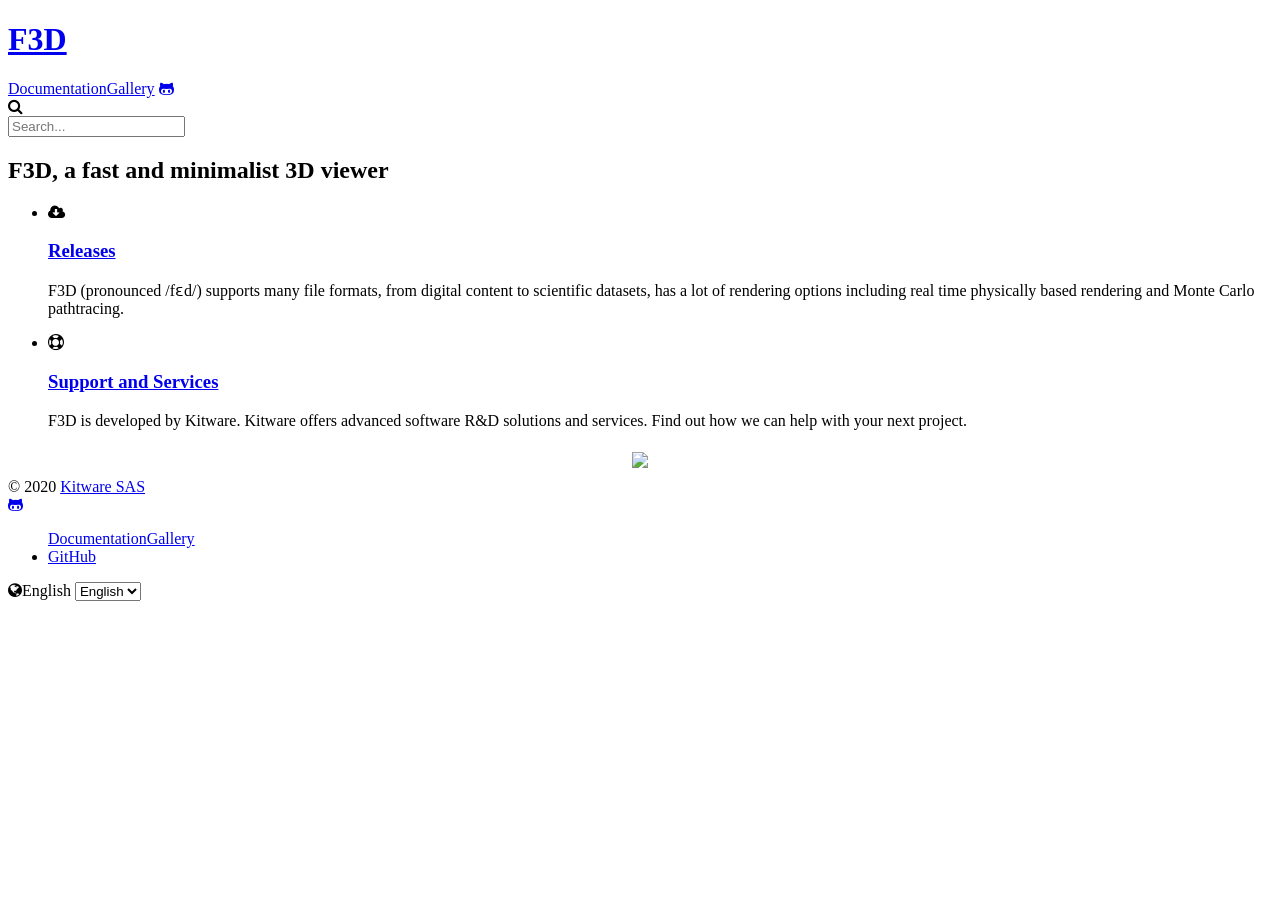
==== index.html @ 2e11e3a8 "Adding website" ====
<!DOCTYPE html>
<html lang="en">
<head prefix="og: http://ogp.me/ns#"><meta name="generator" content="Hexo 3.9.0">
  <meta charset="utf-8">
  <title>F3D</title>
  <meta http-equiv="X-UA-Compatible" content="IE=Edge,chrome=1">
  <meta name="viewport" content="width=device-width, initial-scale=1">
  <!-- Canonical links -->
  <link rel="canonical" href="https://kitware.github.io/F3D/index.html">
  <!-- Alternative links -->
  
    
      <link rel="alternative" hreflang="en" href="https://kitware.github.io/F3D/index.html">
    
  
  <!-- Icon -->
  <link rel="apple-touch-icon" sizes="57x57" href="/F3D/icon/apple-touch-icon-57x57.png">
  <link rel="apple-touch-icon" sizes="114x114" href="/F3D/icon/apple-touch-icon-114x114.png">
  <link rel="apple-touch-icon" sizes="72x72" href="/F3D/icon/apple-touch-icon-72x72.png">
  <link rel="apple-touch-icon" sizes="144x144" href="/F3D/icon/apple-touch-icon-144x144.png">
  <link rel="apple-touch-icon" sizes="60x60" href="/F3D/icon/apple-touch-icon-60x60.png">
  <link rel="apple-touch-icon" sizes="120x120" href="/F3D/icon/apple-touch-icon-120x120.png">
  <link rel="apple-touch-icon" sizes="76x76" href="/F3D/icon/apple-touch-icon-76x76.png">
  <link rel="apple-touch-icon" sizes="152x152" href="/F3D/icon/apple-touch-icon-152x152.png">
  <link rel="icon" type="image/png" href="/F3D/icon/favicon-196x196.png" sizes="196x196">
  <link rel="icon" type="image/png" href="/F3D/icon/favicon-160x160.png" sizes="160x160">
  <link rel="icon" type="image/png" href="/F3D/icon/favicon-96x96.png" sizes="96x96">
  <link rel="icon" type="image/png" href="/F3D/icon/favicon-16x16.png" sizes="16x16">
  <link rel="icon" type="image/png" href="/F3D/icon/favicon-32x32.png" sizes="32x32">
  <meta name="msapplication-TileColor" content="#2f83cd">
  <meta name="msapplication-TileImage" content="/F3D/icon/mstile-144x144.png">
  <!-- CSS -->
  <!-- build:css build/css/navy.css -->
  <link rel="stylesheet" href="/F3D/css/navy.css">
  <!-- endbuild -->
  <link href="https://fonts.googleapis.com/css?family=Lato:300,400,700" rel="stylesheet" type="text/css">
  <link rel="stylesheet" href="https://maxcdn.bootstrapcdn.com/font-awesome/4.3.0/css/font-awesome.min.css">
  <link rel="stylesheet" href="https://cdn.jsdelivr.net/docsearch.js/1/docsearch.min.css">
  <!-- RSS -->
  <link rel="alternate" href="/F3D/atom.xml" title="F3D">
  <!-- Open Graph -->
  <meta name="description" content="F3D, a fast and minimalist 3D viewer">
<meta property="og:type" content="website">
<meta property="og:title" content="F3D">
<meta property="og:url" content="https://kitware.github.io/F3D/index.html">
<meta property="og:site_name" content="F3D">
<meta property="og:description" content="F3D, a fast and minimalist 3D viewer">
<meta property="og:locale" content="en">
<meta property="og:image" content="https://kitware.github.io/F3D/gallery/04-f3d.png">
<meta property="og:updated_time" content="2020-06-05T12:11:00.397Z">
<meta name="twitter:card" content="summary">
<meta name="twitter:title" content="F3D">
<meta name="twitter:description" content="F3D, a fast and minimalist 3D viewer">
<meta name="twitter:image" content="https://kitware.github.io/F3D/gallery/04-f3d.png">
  <!-- Google Analytics -->
  
<script>
  (function(i,s,o,g,r,a,m){i['GoogleAnalyticsObject']=r;i[r]=i[r]||function(){
  (i[r].q=i[r].q||[]).push(arguments)},i[r].l=1*new Date();a=s.createElement(o),
  m=s.getElementsByTagName(o)[0];a.async=1;a.src=g;m.parentNode.insertBefore(a,m)
  })(window,document,'script','https://www.google-analytics.com/analytics.js','ga');

  ga('create', 'UA-161732554-1', 'auto');
  ga('send', 'pageview');
</script>

</head>

<body>
  <div id="container">
    <header id="header" class="wrapper">
  <div id="header-inner" class="inner">
    <h1 id="logo-wrap">
      <a href="/F3D/" id="logo">F3D</a>
    </h1>
    <nav id="main-nav">
      <a href="/F3D/docs/" class="main-nav-link">Documentation</a><a href="/F3D/gallery/" class="main-nav-link">Gallery</a>
      <a href="https://github.com/kitware/F3D" class="main-nav-link"><i class="fa fa-github-alt"></i></a>
      <div id="search-input-wrap">
        <div id="search-input-icon">
          <i class="fa fa-search"></i>
        </div>
        <input type="search" id="search-input" placeholder="Search...">
      </div>
    </nav>
    <a id="mobile-nav-toggle">
      <span class="mobile-nav-toggle-bar"></span>
      <span class="mobile-nav-toggle-bar"></span>
      <span class="mobile-nav-toggle-bar"></span>
    </a>
  </div>
</header>

    <header id="banner" class="wrapper">
  
    <div class="inner">
      <h2 id="banner-title">F3D, a fast and minimalist 3D viewer</h2>
      <div id="banner-start">
        
        
      </div>
    </div>
  
</header>
<div id="content-wrap">
  <div class="wrapper">
    <div class="inner">
      <ul id="intro-feature-list"><li class="intro-feature-wrap"><div class="intro-feature"><div class="intro-feature-icon"><i class="fa fa-cloud-download"></i></div><h3 class="intro-feature-title"><a href="https://gitlab.kitware.com/f3d/f3d/-/releases" class="link" target="_blank" rel="noopener">Releases</a></h3><p class="intro-feature-desc">F3D (pronounced /fɛd/) supports many file formats, from digital content to scientific datasets, has a lot of rendering options including real time physically based rendering and Monte Carlo pathtracing.</p></div></li><li class="intro-feature-wrap"><div class="intro-feature"><div class="intro-feature-icon"><i class="fa fa-life-ring"></i></div><h3 class="intro-feature-title"><a href="https://www.kitware.eu/service/support" class="link" target="_blank" rel="noopener">Support and Services</a></h3><p class="intro-feature-desc">F3D is developed by Kitware. Kitware offers advanced software R&D solutions and services. Find out how we can help with your next project.</p></div></li></ul><center><img style="margin: 0.5%" src="/F3D/gallery/04-f3d.png" width="50%"></center>
    </div>
  </div>
</div>

    <footer id="footer" class="wrapper">
  <div class="inner">
    <div id="footer-copyright">
      &copy; 2020 <a href="https://www.kitware.com/" target="_blank">Kitware SAS</a>
    </div>
    <div id="footer-links">
      <a href="https://github.com/kitware/F3D" class="footer-link" target="_blank"><i class="fa fa-github-alt"></i></a>
    </div>
  </div>
</footer>

  </div>
  <div id="mobile-nav-dimmer"></div>
  <nav id="mobile-nav">
  <div id="mobile-nav-inner">
    <ul id="mobile-nav-list">
      <a href="/F3D/docs/" class="mobile-nav-link">Documentation</a><a href="/F3D/gallery/" class="mobile-nav-link">Gallery</a>
      <li class="mobile-nav-item">
        <a href="https://github.com/kitware/F3D" class="mobile-nav-link" rel="external" target="_blank">GitHub</a>
      </li>
    </ul>
    
  </div>
  <div id="mobile-lang-select-wrap">
    <span id="mobile-lang-select-label"><i class="fa fa-globe"></i><span>English</span></span>
    <select id="mobile-lang-select" data-canonical="">
      
        <option value="en" selected>English</option>
      
    </select>
  </div>
</nav>
  <!-- Scripts -->
<!-- build:js build/js/main.js -->
<script src="/F3D/js/lang_select.js"></script>
<script src="/F3D/js/toc.js"></script>
<script src="/F3D/js/mobile_nav.js"></script>
<!-- endbuild -->
<script src="https://cdn.jsdelivr.net/retinajs/1.3.0/retina.min.js" async></script>



</body>
</html>
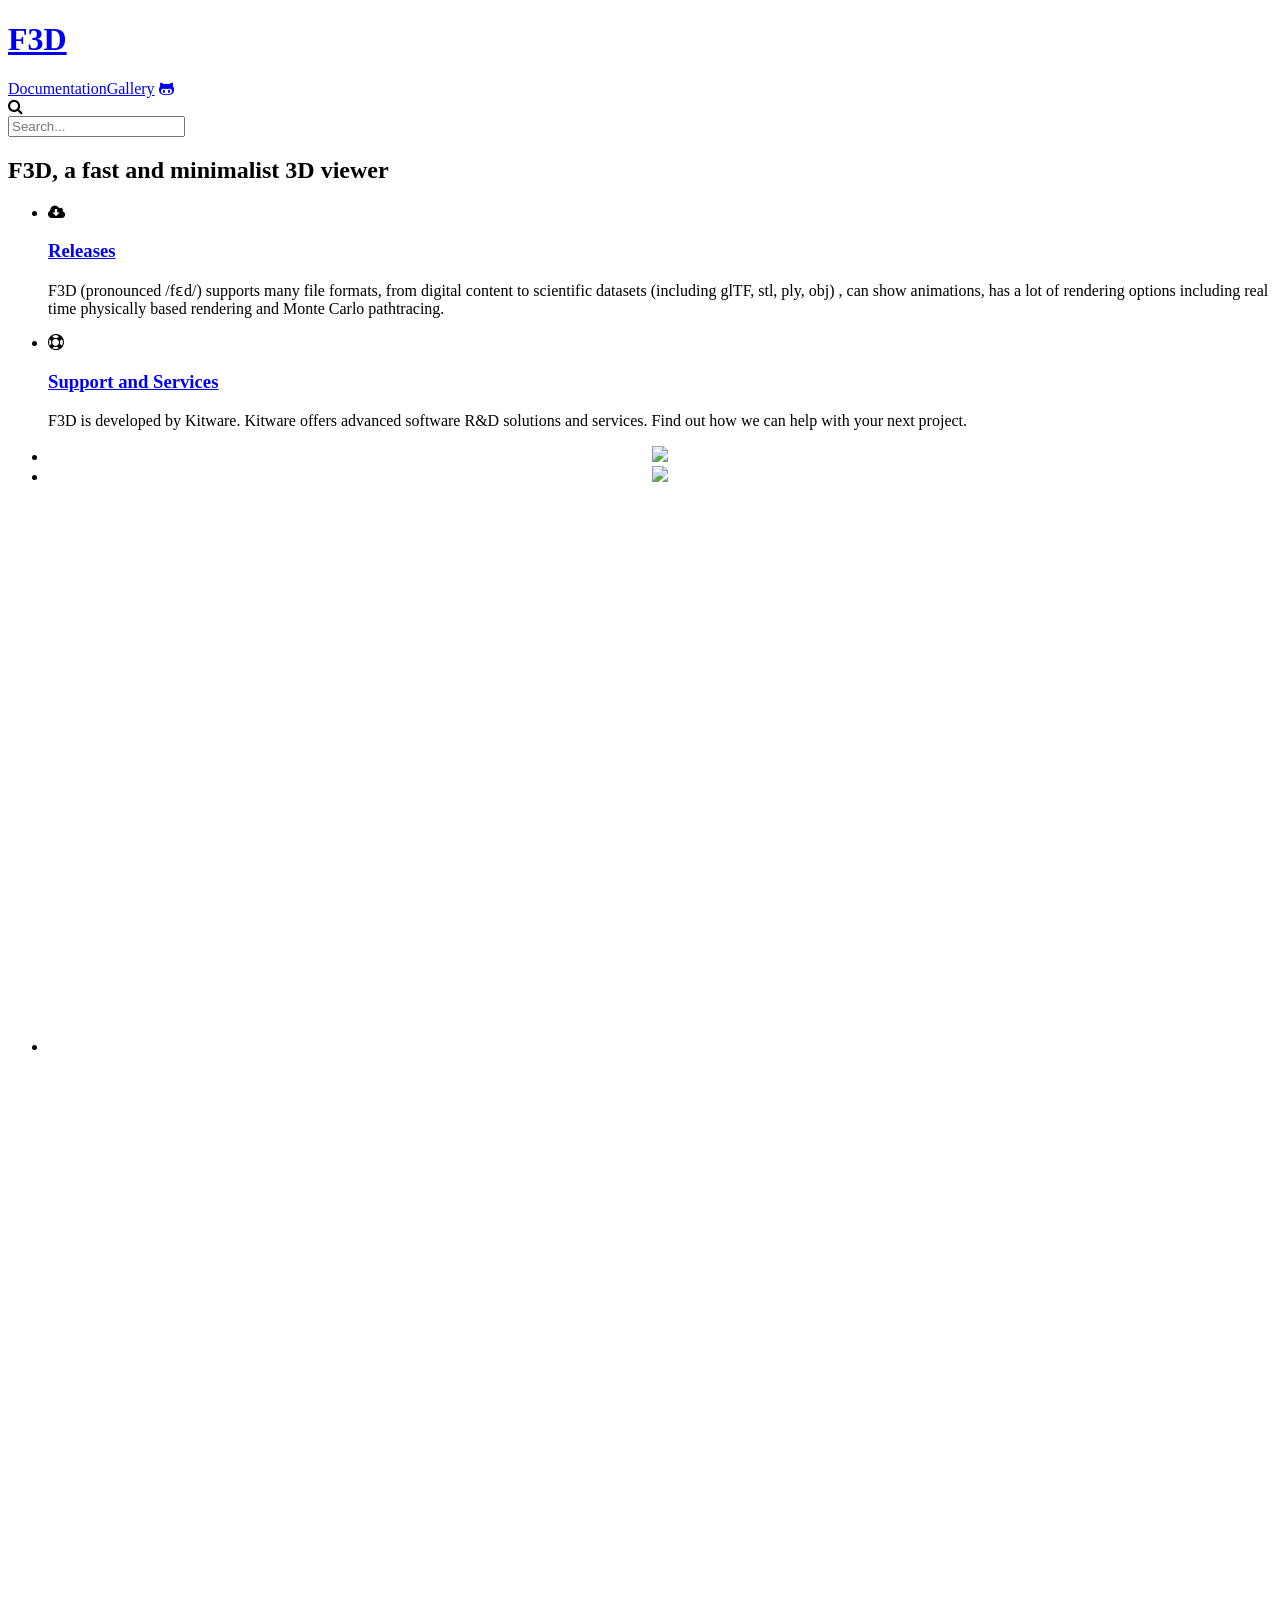
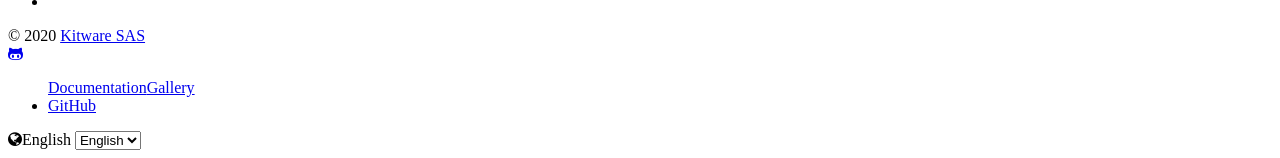
==== commit f0b17e22: "1.1.0 website" ====
--- a/index.html
+++ b/index.html
@@ -47,7 +47,8 @@
 <meta property="og:description" content="F3D, a fast and minimalist 3D viewer">
 <meta property="og:locale" content="en">
 <meta property="og:image" content="https://kitware.github.io/F3D/gallery/04-f3d.png">
-<meta property="og:updated_time" content="2020-06-05T12:11:00.397Z">
+<meta property="og:image" content="https://kitware.github.io/F3D/gallery/directScalars.png">
+<meta property="og:updated_time" content="2020-12-19T16:44:49.058Z">
 <meta name="twitter:card" content="summary">
 <meta name="twitter:title" content="F3D">
 <meta name="twitter:description" content="F3D, a fast and minimalist 3D viewer">
@@ -105,7 +106,7 @@
 <div id="content-wrap">
   <div class="wrapper">
     <div class="inner">
-      <ul id="intro-feature-list"><li class="intro-feature-wrap"><div class="intro-feature"><div class="intro-feature-icon"><i class="fa fa-cloud-download"></i></div><h3 class="intro-feature-title"><a href="https://gitlab.kitware.com/f3d/f3d/-/releases" class="link" target="_blank" rel="noopener">Releases</a></h3><p class="intro-feature-desc">F3D (pronounced /fɛd/) supports many file formats, from digital content to scientific datasets, has a lot of rendering options including real time physically based rendering and Monte Carlo pathtracing.</p></div></li><li class="intro-feature-wrap"><div class="intro-feature"><div class="intro-feature-icon"><i class="fa fa-life-ring"></i></div><h3 class="intro-feature-title"><a href="https://www.kitware.eu/service/support" class="link" target="_blank" rel="noopener">Support and Services</a></h3><p class="intro-feature-desc">F3D is developed by Kitware. Kitware offers advanced software R&D solutions and services. Find out how we can help with your next project.</p></div></li></ul><center><img style="margin: 0.5%" src="/F3D/gallery/04-f3d.png" width="50%"></center>
+      <ul id="intro-feature-list"><li class="intro-feature-wrap"><div class="intro-feature"><div class="intro-feature-icon"><i class="fa fa-cloud-download"></i></div><h3 class="intro-feature-title"><a href="https://gitlab.kitware.com/f3d/f3d/-/releases" class="link" target="_blank" rel="noopener">Releases</a></h3><p class="intro-feature-desc">F3D (pronounced /fɛd/) supports many file formats, from digital content to scientific datasets (including glTF, stl, ply, obj) , can show animations, has a lot of rendering options including real time physically based rendering and Monte Carlo pathtracing.</p></div></li><li class="intro-feature-wrap"><div class="intro-feature"><div class="intro-feature-icon"><i class="fa fa-life-ring"></i></div><h3 class="intro-feature-title"><a href="https://www.kitware.eu/service/support" class="link" target="_blank" rel="noopener">Support and Services</a></h3><p class="intro-feature-desc">F3D is developed by Kitware. Kitware offers advanced software R&D solutions and services. Find out how we can help with your next project.</p></div></li></ul><ul id="intro-feature-list"><li class="intro-feature-wrap"><center><img src="/F3D/gallery/04-f3d.png" width="90%"></center></li><li class="intro-feature-wrap"><center><img src="/F3D/gallery/directScalars.png" width="90%"></center></li></ul><ul id="intro-feature-list"><li class="intro-feature-wrap"><center><video autoplay loop width="90%"><source src="/F3D/gallery/dota.webm" type="video/webm"></video></center></li><li class="intro-feature-wrap"><center><video autoplay loop width="90%"><source src="/F3D/gallery/gearbox.webm" type="video/webm"></video></center></li></ul>
     </div>
   </div>
 </div>
